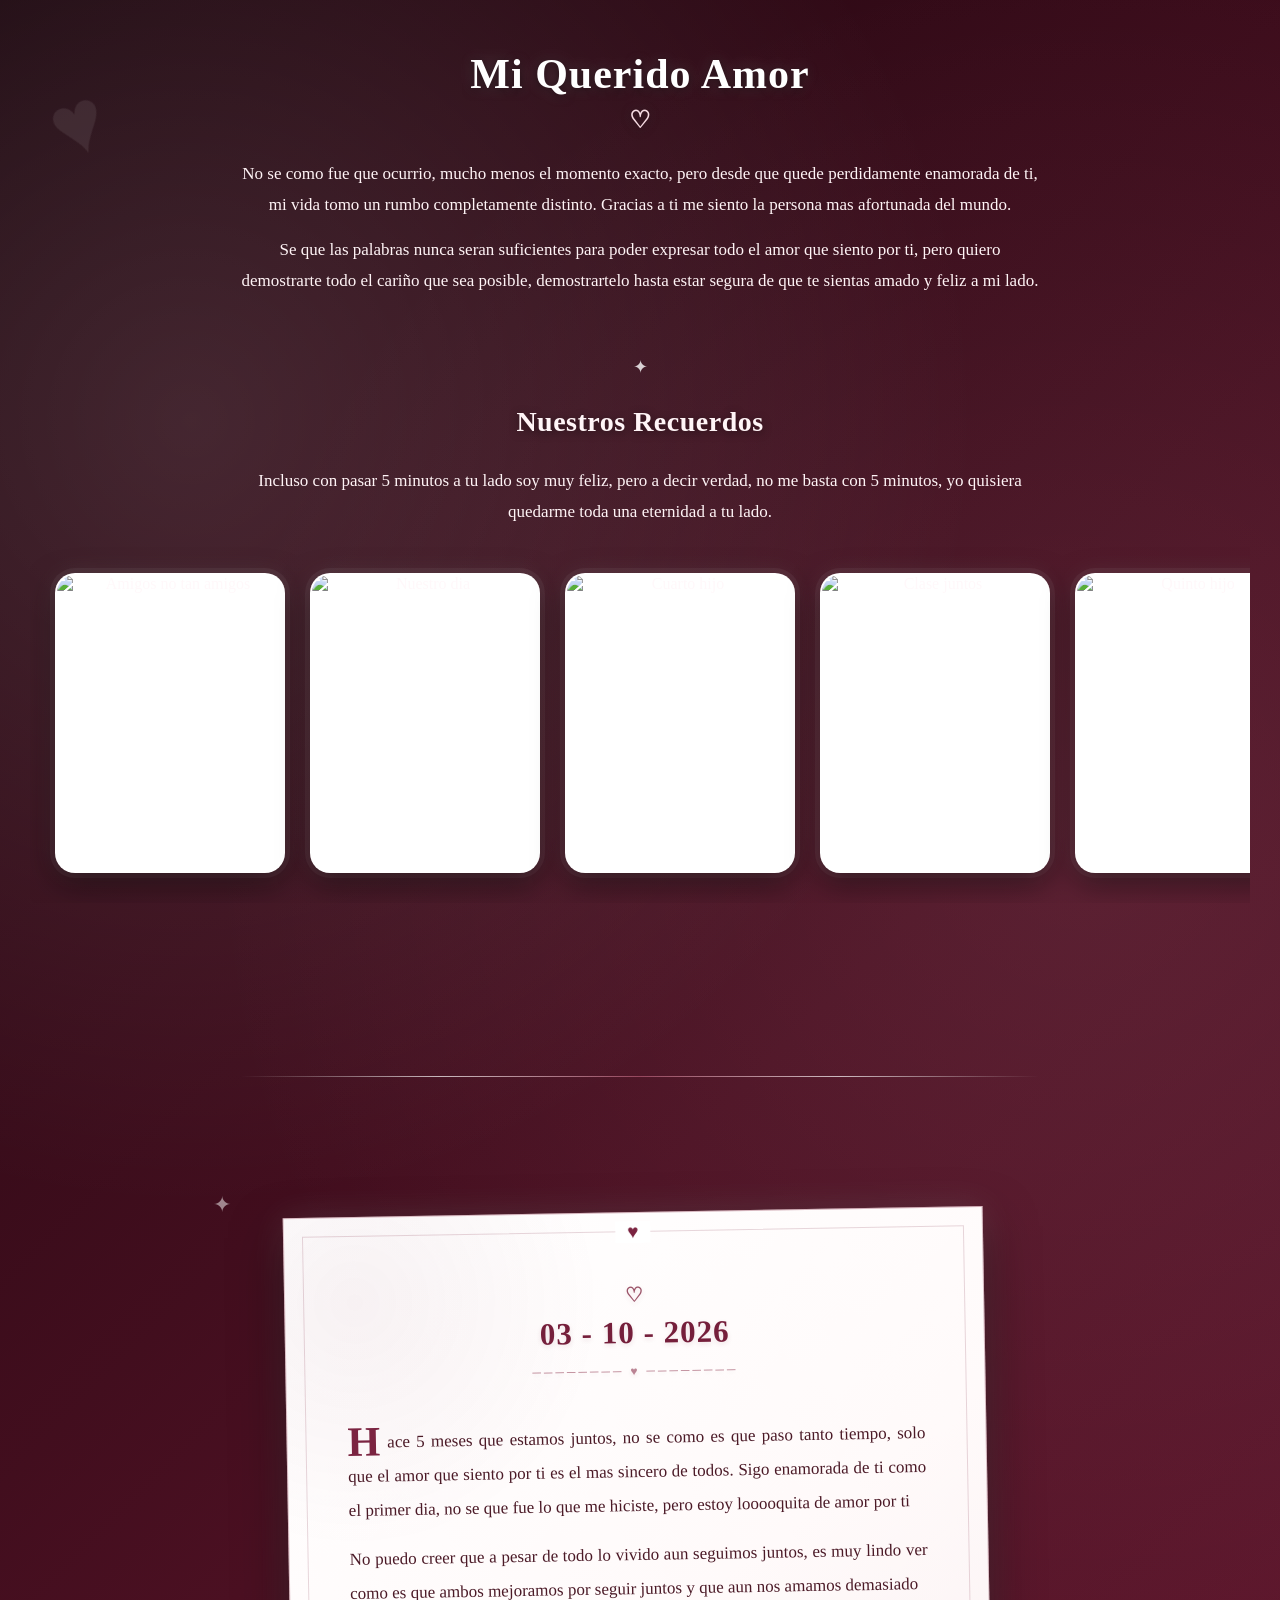
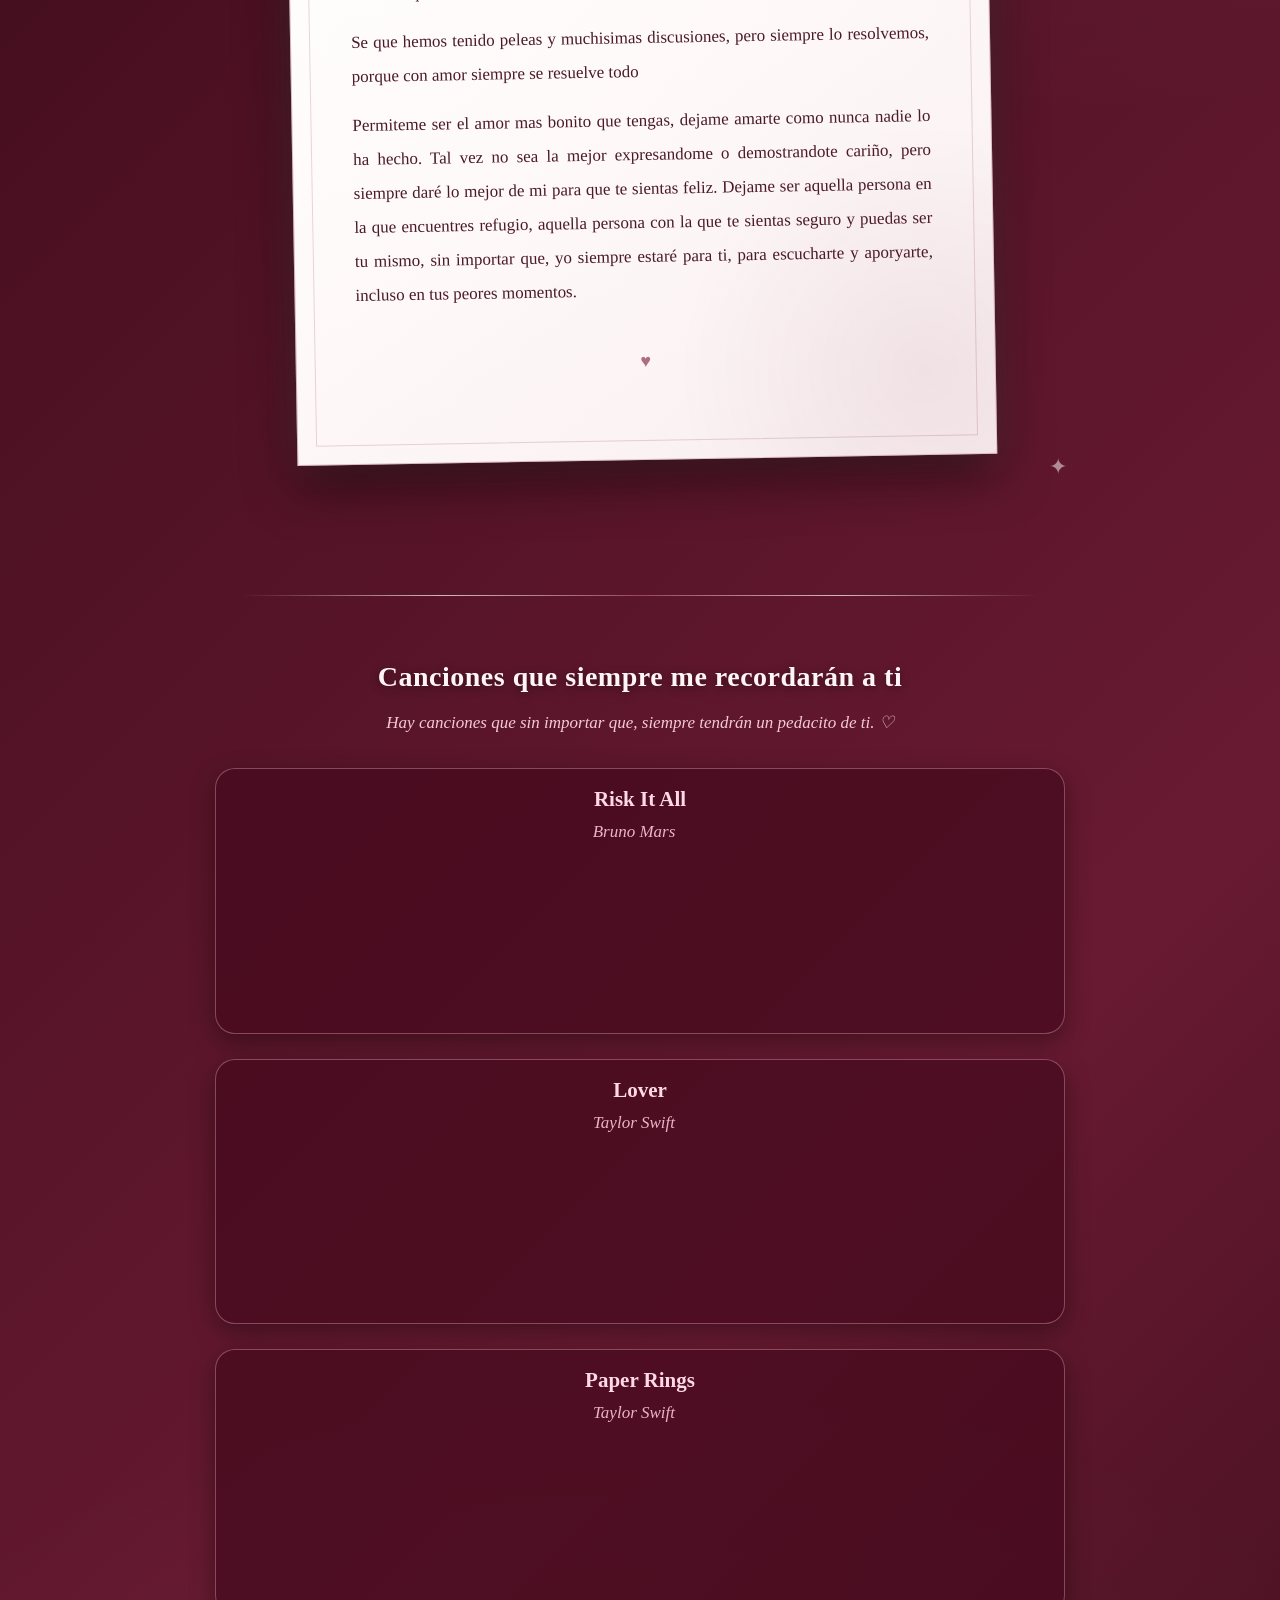
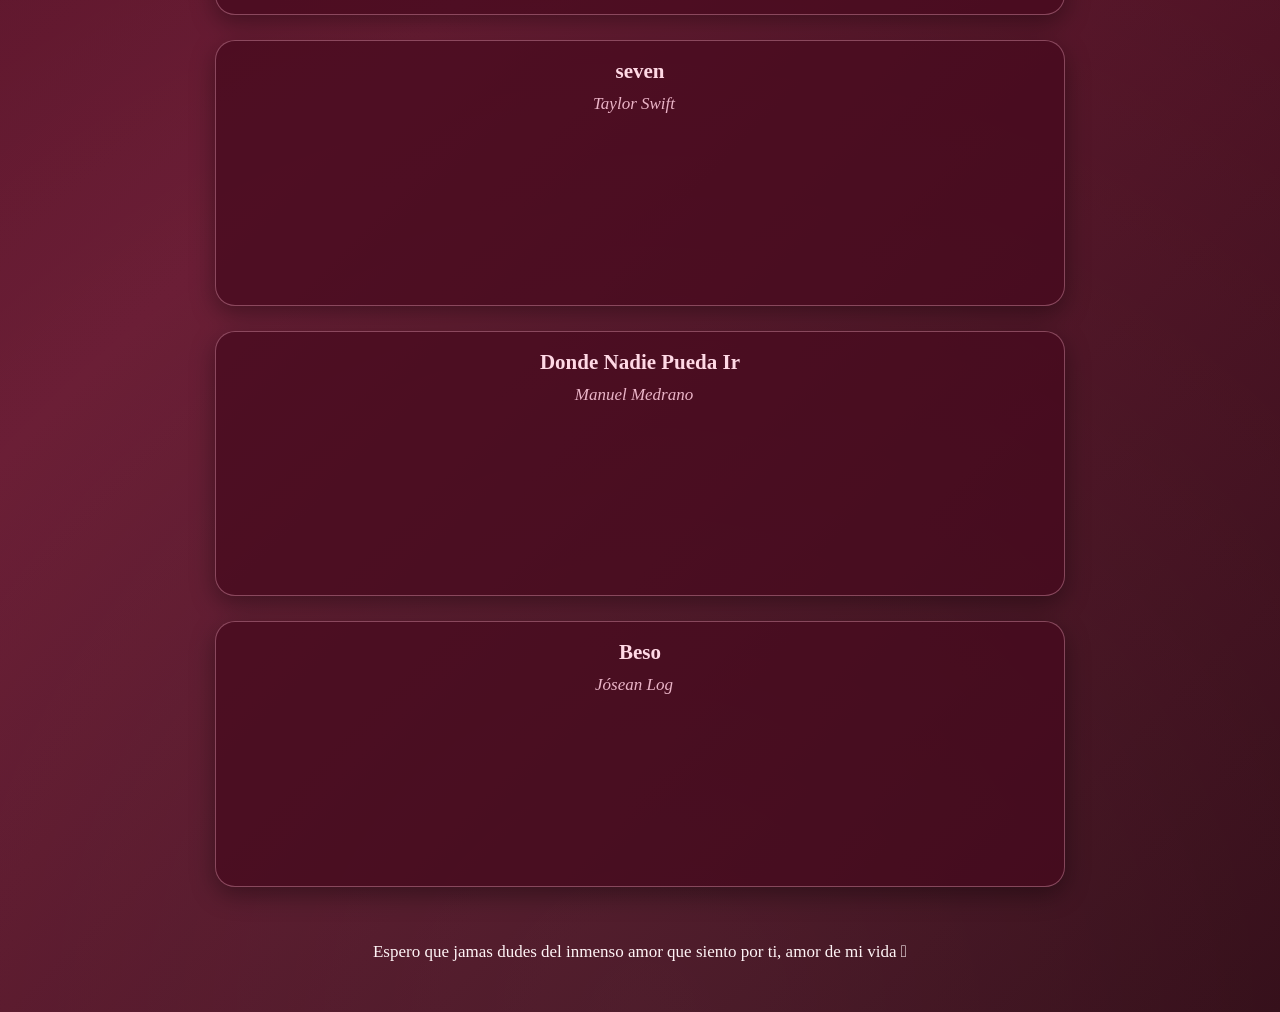
==== cartas.html @ c632c0ff "Add files via upload" ====
<!DOCTYPE html>
<html lang="es">
    <head>
        <meta charset="UTF-8">
        <meta name="viewport" content="width=device-width, initial-scale=1.0">
        <title>Boy I'm so in love with You❤️</title>
        <link rel="stylesheet" href="style_int.css">
        <link href="">
    </head>
    <body>
        <h1>Mi Querido Amor</h1>
        <p>No se como fue que ocurrio, mucho menos el momento exacto, pero desde que quede perdidamente enamorada de ti, mi vida tomo un rumbo completamente distinto. Gracias a ti me siento la persona mas afortunada del mundo. </p>
        <p>Se que las palabras nunca seran suficientes para poder expresar todo el amor que siento por ti, pero quiero demostrarte todo el cariño que sea posible, demostrartelo hasta estar segura de que te sientas amado y feliz a mi lado.</p>
        <p></p>

        <section class="fotos-section">
            <h3>Nuestros Recuerdos</h3>
            <p>Incluso con pasar 5 minutos a tu lado soy muy feliz, pero a decir verdad, no me basta con 5 minutos, yo quisiera quedarme toda una eternidad a tu lado.</p>
            <div class="img-juntos">
                <div class="foto" onclick="mostrarTexto('Y pensar que en diciembre comenzo aquel trato que nos llevo a lo que somos hoy. Jamas me arrepentire de haber pasado aquellos momentos juntos.')">
                <img src="img-juntos/foto1.jpeg" alt="Amigos no tan amigos">
                </div>

                <div class="foto" onclick="mostrarTexto('3 de Mayo fue el mejor dia de ese mes, finalmente fuimos novios y cada 3 se volvio nuestra fecha especial.')">
                <img src="img-juntos/foto2.jpeg" alt="Nuestro dia">
                </div>

                <div class="foto" onclick="mostrarTexto('Ese dia tuvimos una salida increible, a pesar de que terminamos mojados (y que no saltaste JAJAJ), fue muy lindo pasar una tarde a tu ladito y junto a nuestro cuarto hijo.')">
                <img src="img-juntos/foto3.jpg" alt="Cuarto hijo">
                </div>

                <div class="foto" onclick="mostrarTexto('Pasar mate a tu lado es algo que extraño, sin ti las clases son aburridas, cualquier cosa sin ti es aburrida :c')">
                <img src="img-juntos/foto4.jpg" alt="Clase juntos">
                </div>

                <div class="foto" onclick="mostrarTexto('A pesar de que no estabamos en nuestro mejor momento, pudimos solucionar nuestros problemas y pasar un dia lindo, en compañia de nuestro hijo Tulio.')">
                <img src="img-juntos/foto5.jpg" alt="Quinto hijo">
                </div>

                <div class="foto" onclick="mostrarTexto('Fue muy lindo ir al cine solo para escuchar la nueva cancion de Tay, y aunque me hayas tirado y casi quedo sin pie, me encanto ir a comer a tu lado junto a nuestro sexto hijo que casi pierdes.')">
                <img src="img-juntos/foto6.jpg" alt="Dia de mi casi muerte y nacimiento de nuestro sexto hijo">
                </div>

                <div class="foto" onclick="mostrarTexto('Aunque ya no estemos juntos como en la prepa, aun podemos pasar ratitos pequeños en la uni. No importa la distancia que haya entre nosotros, siempre te amaré y seré feliz a tu ladito.')">
                <img src="img-juntos/foto7.jpg" alt="Tarde juntos en la uni pro">
                </div>
            </div>

            <div id="texto-foto" class="texto-foto">
                <p id="descripcion-foto"></p>
            </div>
        </section>
        <hr>

        <section class="mini-carta">
            <div class="hoja">
                <h3>03 - 10 - 2026</h3>
                <p>Hace 5 meses que estamos juntos, no se como es que paso tanto tiempo, solo que el amor que siento por ti es el mas sincero de todos. Sigo enamorada de ti como el primer dia, no se que fue lo que me hiciste, pero estoy looooquita de amor por ti</p>
                <p>No puedo creer que a pesar de todo lo vivido aun seguimos juntos, es muy lindo ver como es que ambos mejoramos por seguir juntos y que aun nos amamos demasiado</p>
                <p>Se que hemos tenido peleas y muchisimas discusiones, pero siempre lo resolvemos, porque con amor siempre se resuelve todo</p>
                <p>Permiteme ser el amor mas bonito que tengas, dejame amarte como nunca nadie lo ha hecho. Tal vez no sea la mejor expresandome o demostrandote cariño, pero siempre daré lo mejor de mi para que te sientas feliz. Dejame ser aquella persona en la que encuentres refugio, aquella persona con la que te sientas seguro y puedas ser tu mismo, sin importar que, yo siempre estaré para ti, para escucharte y aporyarte, incluso en tus peores momentos.</p>
            </div>
        </section>
        <hr>

        <section class="canciones">
    <h3>Canciones que siempre me recordarán a ti</h3>

    <p class="intro-canciones">
        Hay canciones que sin importar que,
        siempre tendrán un pedacito de ti. ♡
    </p>

    <div class="lista-canciones">

        <!-- RISK IT ALL -->
        <div class="cancion">
            <h4>Risk It All</h4>
            <p>Bruno Mars</p>

            <iframe
                src="https://open.spotify.com/embed/track/6skX6In6VpLzev9epAUnpp?utm_source=generator"
                width="100%"
                height="152"
                frameborder="0"
                allow="autoplay; clipboard-write; encrypted-media; fullscreen; picture-in-picture"
                loading="lazy">
            </iframe>
        </div>


        <!-- LOVER -->
        <div class="cancion">
            <h4>Lover</h4>
            <p>Taylor Swift</p>

            <iframe
                src="https://open.spotify.com/embed/track/1dGr1c8CrMLDpV6mPbImSI?utm_source=generator"
                width="100%"
                height="152"
                frameborder="0"
                allow="autoplay; clipboard-write; encrypted-media; fullscreen; picture-in-picture"
                loading="lazy">
            </iframe>
        </div>


        <!-- PAPER RINGS -->
        <div class="cancion">
            <h4>Paper Rings</h4>
            <p>Taylor Swift</p>

            <iframe
                src="https://open.spotify.com/embed/track/4y5bvROuBDPr5fuwXbIBZR?utm_source=generator"
                width="100%"
                height="152"
                frameborder="0"
                allow="autoplay; clipboard-write; encrypted-media; fullscreen; picture-in-picture"
                loading="lazy">
            </iframe>
        </div>


        <!-- SEVEN -->
        <div class="cancion">
            <h4>seven</h4>
            <p>Taylor Swift</p>

            <iframe
                src="https://open.spotify.com/embed/track/2vJ7QvyCiR4DaHxwO58izA?utm_source=generator"
                width="100%"
                height="152"
                frameborder="0"
                allow="autoplay; clipboard-write; encrypted-media; fullscreen; picture-in-picture"
                loading="lazy">
            </iframe>
        </div>


        <!-- DONDE NADIE PUEDA IR -->
        <div class="cancion">
            <h4>Donde Nadie Pueda Ir</h4>
            <p>Manuel Medrano</p>

            <iframe
                src="https://open.spotify.com/embed/track/1PQfYb7E8o6EZ9f8XhEfD2?utm_source=generator"
                width="100%"
                height="152"
                frameborder="0"
                allow="autoplay; clipboard-write; encrypted-media; fullscreen; picture-in-picture"
                loading="lazy">
            </iframe>
        </div>


        <!-- BESO -->
        <div class="cancion">
            <h4>Beso</h4>
            <p>Jósean Log</p>

            <iframe
                src="https://open.spotify.com/embed/track/72IUN0ltSZCKbUMp1rpJXL?utm_source=generator"
                width="100%"
                height="152"
                frameborder="0"
                allow="autoplay; clipboard-write; encrypted-media; fullscreen; picture-in-picture"
                loading="lazy">
            </iframe>
        </div>
    </div>
</section>

<p> Espero que jamas dudes del inmenso amor que siento por ti, amor de mi vida 𔘓</p>
        <script src="script_int1.js"></script>
    </body>
</html>
---- style_int.css ----
* {
    box-sizing: border-box;
}

html {
    scroll-behavior: smooth;
}

body {
    margin: 0;
    padding: 30px;
    min-height: 100vh;
    background:
        radial-gradient(circle at 15% 10%, rgba(255,255,255,0.12), transparent 20%),
        radial-gradient(circle at 85% 20%, rgba(255,220,230,0.08), transparent 25%),
        radial-gradient(circle at 50% 100%, rgba(255,255,255,0.06), transparent 30%),
        linear-gradient(135deg, #1b050d, #4b1022, #681a32, #300914);
    font-family: Georgia, "Times New Roman", serif;
    color: #fff8fa;
    text-align: center;
    overflow-x: hidden;
    position: relative;
}

body::before,
body::after {
    content: "♥";
    position: fixed;
    color: rgba(255,255,255,0.08);
    font-size: 90px;
    z-index: -1;
    pointer-events: none;
}

body::before {
    top: 8%;
    left: 4%;
    transform: rotate(-20deg);
}

body::after {
    bottom: 8%;
    right: 4%;
    transform: rotate(20deg);
}

h1 {
    color: #ffffff;
    font-size: 42px;
    margin: 20px auto 25px;
    letter-spacing: 1px;
    text-shadow:
        0 2px 10px rgba(0,0,0,0.55),
        0 0 18px rgba(255,255,255,0.18);
    position: relative;
}

h1::after {
    content: "♡";
    display: block;
    font-size: 24px;
    margin-top: 8px;
    color: #f7dce3;
}

h3 {
    color: #fff5f7;
    font-size: 28px;
    text-shadow: 0 2px 10px rgba(0,0,0,0.45);
    letter-spacing: 0.5px;
}

p {
    max-width: 800px;
    margin: 15px auto;
    line-height: 1.8;
    font-size: 17px;
    color: #fff4f6;
}

.fotos-section {
    margin-top: 60px;
    position: relative;
}

.fotos-section::before {
    content: "✦";
    display: block;
    color: #ffffff;
    font-size: 18px;
    margin-bottom: 10px;
    opacity: 0.8;
}

.img-juntos {
    display: flex;
    flex-direction: row;
    flex-wrap: nowrap;
    overflow-x: auto;
    gap: 25px;
    padding: 30px 25px;
    scroll-behavior: smooth;
    cursor: grab;
    scrollbar-color: #d7a0ae #35101c;
}

.img-juntos:active {
    cursor: grabbing;
}

.img-juntos::-webkit-scrollbar {
    height: 9px;
}

.img-juntos::-webkit-scrollbar-track {
    background: rgba(255,255,255,0.08);
    border-radius: 20px;
}

.img-juntos::-webkit-scrollbar-thumb {
    background: linear-gradient(
        90deg,
        #ffffff,
        #d99aaa,
        #ffffff
    );
    border-radius: 20px;
}

.img-juntos::-webkit-scrollbar-thumb:hover {
    background: #ffffff;
}

.foto {
    flex: 0 0 auto;
    width: 230px;
    height: 300px;
    border-radius: 20px;
    overflow: hidden;
    cursor: pointer;
    border: 2px solid rgba(255,255,255,0.65);
    background: #fff;
    box-shadow:
        0 10px 30px rgba(0,0,0,0.5),
        0 0 0 5px rgba(255,255,255,0.05),
        0 0 25px rgba(255,220,230,0.12);
    transition:
        transform 0.4s ease,
        box-shadow 0.4s ease,
        border-color 0.4s ease;
}

.foto:hover {
    transform: translateY(-12px) scale(1.045);
    border-color: #ffffff;
    box-shadow:
        0 20px 40px rgba(0,0,0,0.6),
        0 0 30px rgba(255,255,255,0.25),
        0 0 50px rgba(170,50,85,0.35);
}

.foto img {
    width: 100%;
    height: 100%;
    object-fit: cover;
    display: block;
    transition:
        transform 0.6s ease,
        filter 0.6s ease;
}

.foto:hover img {
    transform: scale(1.08);
    filter: brightness(1.08);
}

.texto-foto {
    max-width: 600px;
    margin: 35px auto;
    padding: 28px;
    background:
        linear-gradient(
            145deg,
            rgba(255,255,255,0.98),
            rgba(250,238,241,0.98)
        );
    color: #451321;
    border-radius: 20px;
    border: 1px solid rgba(255,255,255,0.9);
    box-shadow:
        0 15px 40px rgba(0,0,0,0.4),
        0 0 30px rgba(255,255,255,0.12);
    opacity: 0;
    transform: translateY(20px) scale(0.98);
    transition:
        opacity 0.45s ease,
        transform 0.45s ease;
    pointer-events: none;
    position: relative;
}

.texto-foto::before {
    content: "♡";
    position: absolute;
    top: -17px;
    left: 50%;
    transform: translateX(-50%);
    background: #ffffff;
    color: #751f3b;
    width: 35px;
    height: 35px;
    line-height: 34px;
    border-radius: 50%;
    box-shadow: 0 4px 15px rgba(0,0,0,0.2);
}

.texto-foto.mostrar {
    opacity: 1;
    transform: translateY(0) scale(1);
}

.texto-foto h4 {
    margin-top: 5px;
    color: #751f3b;
    font-size: 23px;
    letter-spacing: 1px;
}

.texto-foto p {
    color: #54202d;
}

.mini-carta {
    display: flex;
    justify-content: center;
    padding: 70px 20px;
    position: relative;
}

.mini-carta::before,
.mini-carta::after {
    content: "✦";
    position: absolute;
    color: rgba(255,255,255,0.5);
    font-size: 22px;
}

.mini-carta::before {
    left: 15%;
    top: 50px;
}

.mini-carta::after {
    right: 15%;
    bottom: 50px;
}

.hoja {
    width: 90%;
    max-width: 700px;
    min-height: 500px;
    padding: 65px 60px;
    background:
        radial-gradient(
            circle at 10% 10%,
            rgba(123,36,65,0.06),
            transparent 25%
        ),
        radial-gradient(
            circle at 90% 90%,
            rgba(123,36,65,0.07),
            transparent 25%
        ),
        linear-gradient(
            145deg,
            #ffffff,
            #fffafa,
            #f8edef
        );
    color: #42121e;
    border: 1px solid rgba(155,83,104,0.35);
    box-shadow:
        0 20px 50px rgba(0,0,0,0.5),
        0 0 35px rgba(255,255,255,0.12);
    position: relative;
    text-align: left;
    transform: rotate(-1deg);
    transition:
        transform 0.5s ease,
        box-shadow 0.5s ease;
    overflow: hidden;
}

.hoja:hover {
    transform: rotate(0deg) translateY(-7px);
    box-shadow:
        0 25px 55px rgba(0,0,0,0.55),
        0 0 40px rgba(255,255,255,0.2);
}

.hoja::before {
    content: "";
    position: absolute;
    inset: 18px;
    border: 1px solid rgba(123,36,65,0.18);
    pointer-events: none;
}

.hoja::after {
    content: "♥";
    position: absolute;
    top: 8px;
    left: 50%;
    transform: translateX(-50%);
    color: #7b2441;
    font-size: 19px;
    background: #ffffff;
    padding: 0 12px;
}

.hoja h3 {
    text-align: center;
    margin: 5px 0 42px;
    color: #751f3b;
    font-size: 31px;
    letter-spacing: 1px;
    position: relative;
    text-shadow: 0 2px 5px rgba(117,31,59,0.12);
}

.hoja h3::before {
    content: "♡";
    display: block;
    font-size: 20px;
    margin-bottom: 8px;
    color: #9b5368;
}

.hoja h3::after {
    content: "──────── ♥ ────────";
    display: block;
    margin-top: 13px;
    font-size: 12px;
    letter-spacing: 3px;
    color: #a45b70;
    opacity: 0.75;
}

.hoja p {
    max-width: none;
    font-size: 17px;
    line-height: 2;
    color: #4b1a27;
    text-align: justify;
    position: relative;
    z-index: 1;
}

.hoja p:first-of-type::first-letter {
    font-size: 42px;
    font-weight: bold;
    float: left;
    line-height: 0.8;
    padding-right: 7px;
    color: #7b2441;
}

.firma {
    text-align: right;
    margin-top: 55px !important;
    font-style: italic;
    color: #702039 !important;
    position: relative;
}

.firma::before {
    content: "♡ ";
    color: #8e3450;
}

.firma::after {
    content: " ✦";
    color: #8e3450;
}

.hoja p:last-of-type::after {
    content: "♥";
    display: block;
    text-align: center;
    margin-top: 35px;
    color: #8e3450;
    font-size: 18px;
    opacity: 0.7;
}

hr {
    border: none;
    height: 1px;
    background: linear-gradient(
        90deg,
        transparent,
        #ffffff,
        #b55c75,
        #ffffff,
        transparent
    );
    margin: 65px auto;
    max-width: 800px;
    opacity: 0.7;
}

::selection {
    background: #ffffff;
    color: #641b31;
}

@media (max-width: 600px) {

    body {
        padding: 20px 15px;
        background:
            radial-gradient(
                circle at top,
                rgba(255,255,255,0.12),
                transparent 35%
            ),
            radial-gradient(
                circle at bottom,
                rgba(146,42,70,0.35),
                transparent 40%
            ),
            linear-gradient(
                160deg,
                #210610,
                #4b1124,
                #2b0814
            );
    }

    h1 {
        font-size: 30px;
        line-height: 1.3;
        margin-top: 10px;
    }

    h1::after {
        font-size: 20px;
    }

    h3 {
        font-size: 24px;
    }

    p {
        font-size: 16px;
        line-height: 1.7;
    }

    .fotos-section {
        margin-top: 45px;
    }

    .img-juntos {
        gap: 16px;
        padding: 25px 8px;
    }

    .foto {
        width: 190px;
        height: 250px;
        border-radius: 17px;
    }

    .texto-foto {
        padding: 24px 20px;
        margin: 30px auto;
    }

    .texto-foto h4 {
        font-size: 21px;
    }

    .mini-carta {
        padding: 55px 10px;
    }

    .mini-carta::before {
        left: 5%;
    }

    .mini-carta::after {
        right: 5%;
    }

    .hoja {
        width: 96%;
        padding: 50px 28px;
    }

    .hoja::before {
        inset: 12px;
    }

    .hoja h3 {
        font-size: 25px;
        margin-bottom: 35px;
    }

    .hoja h3::after {
        font-size: 10px;
        letter-spacing: 1px;
    }

    .hoja p {
        font-size: 16px;
        line-height: 1.85;
        text-align: left;
    }

    .hoja p:first-of-type::first-letter {
        font-size: 36px;
    }

    .firma {
        margin-top: 40px !important;
    }

    hr {
        margin: 45px auto;
    }
}

/* ============================= */
/*       SECCIÓN CANCIONES       */
/* ============================= */

.canciones {
    width: 90%;
    max-width: 850px;
    margin: 50px auto;
    text-align: center;
}

.canciones h3 {
    margin-bottom: 10px;
}

.intro-canciones {
    color: #f6c9d8;
    font-size: 17px;
    font-style: italic;
    margin-bottom: 30px;
}

.lista-canciones {
    display: flex;
    flex-direction: column;
    gap: 25px;
}

.cancion {
    background: rgba(70, 10, 30, 0.75);
    border: 1px solid rgba(255, 180, 205, 0.35);
    border-radius: 20px;
    padding: 18px;
    box-shadow: 0 8px 25px rgba(0, 0, 0, 0.35);
    transition: transform 0.3s ease, box-shadow 0.3s ease;
}

.cancion:hover {
    transform: translateY(-4px);
    box-shadow: 0 12px 30px rgba(0, 0, 0, 0.5);
}

.cancion h4 {
    color: #ffd9e5;
    font-size: 21px;
    margin: 0 0 5px;
}

.cancion p {
    color: #eab4c7;
    margin: 0 0 15px;
    font-style: italic;
}

.cancion iframe {
    border-radius: 14px;
    display: block;
}
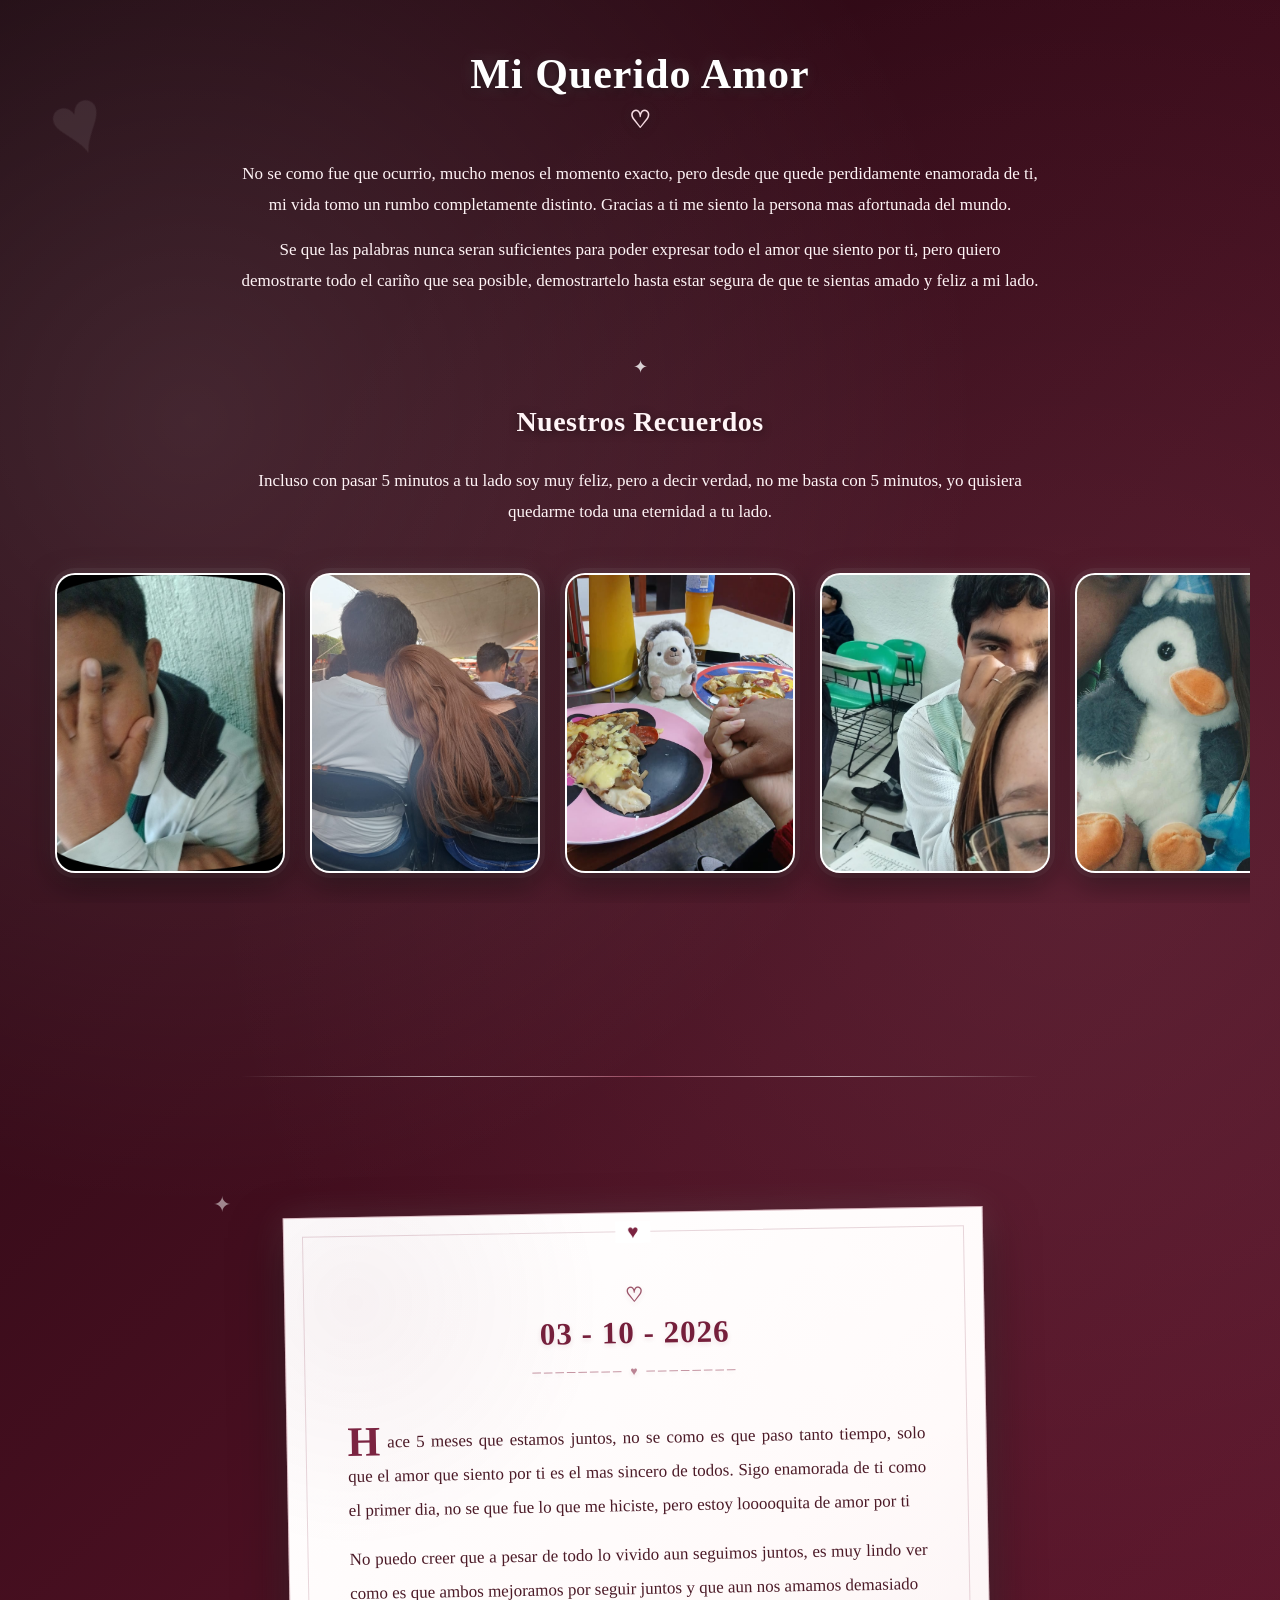
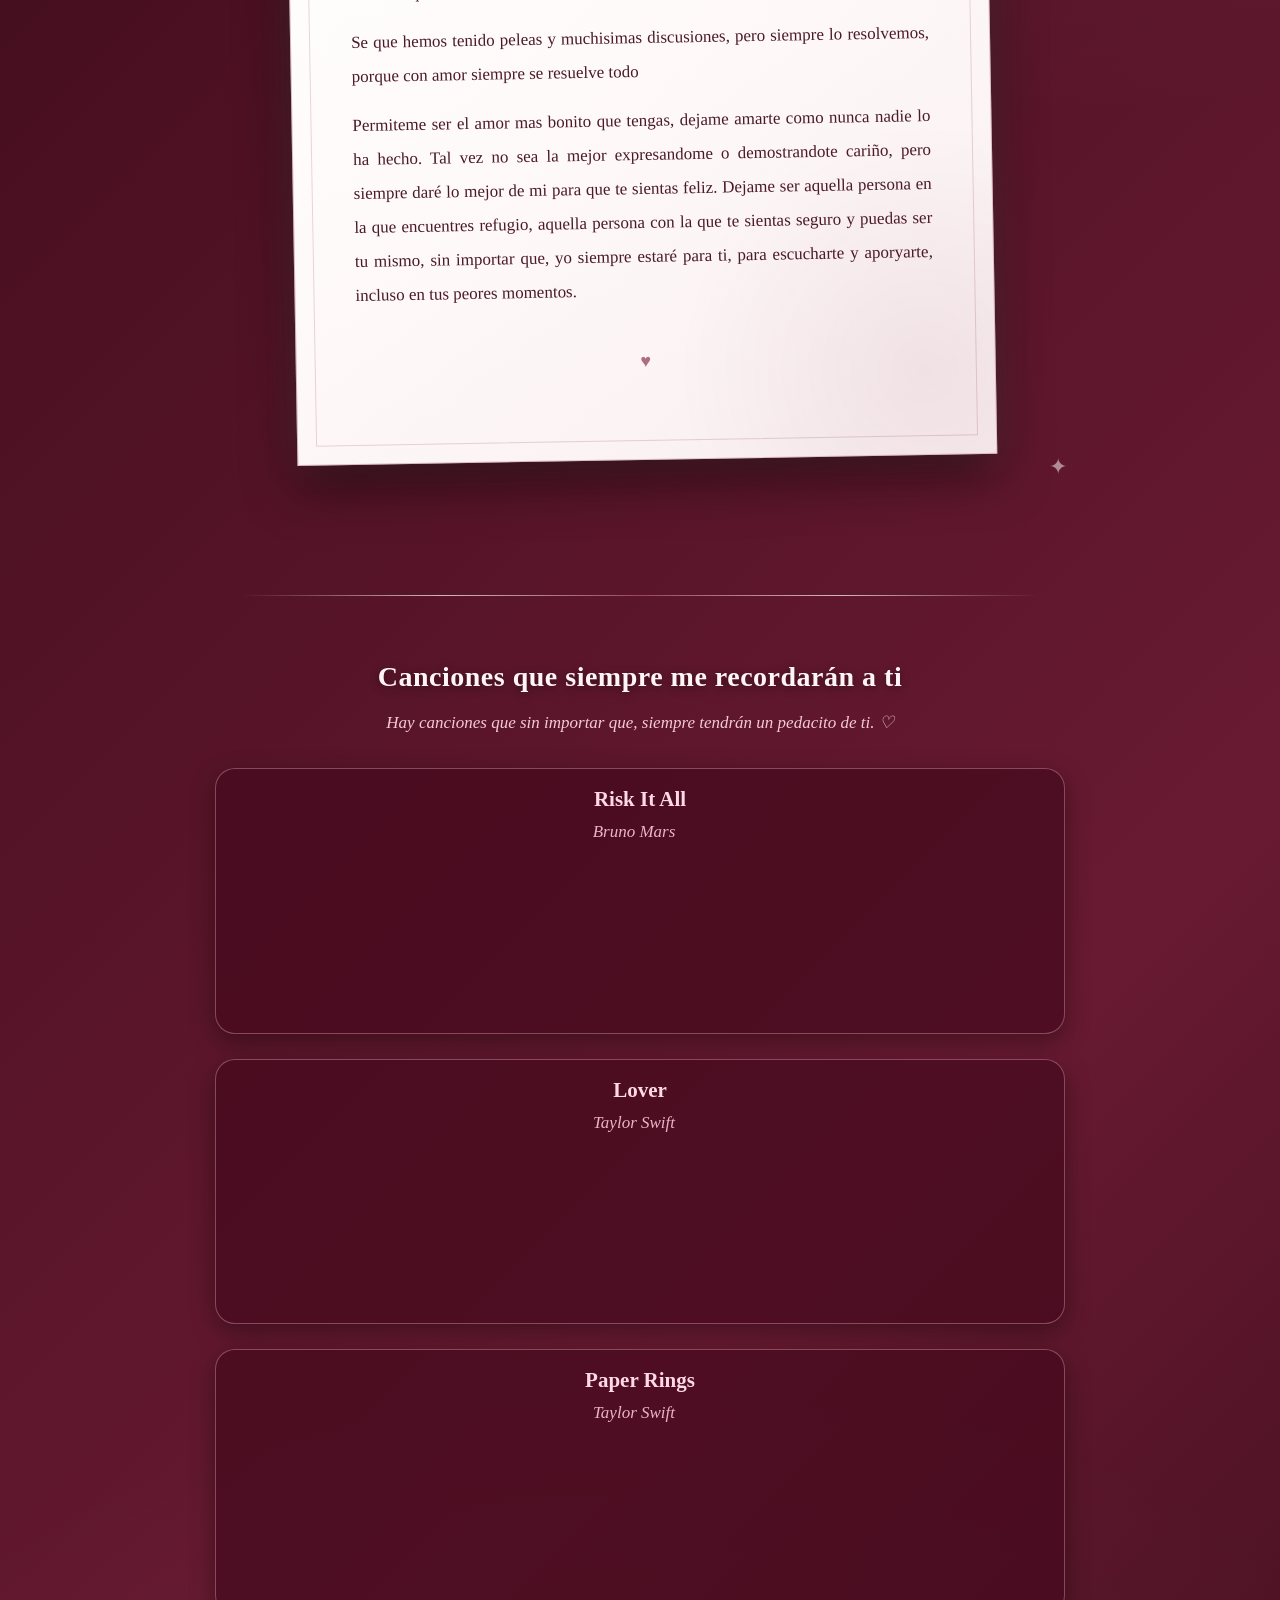
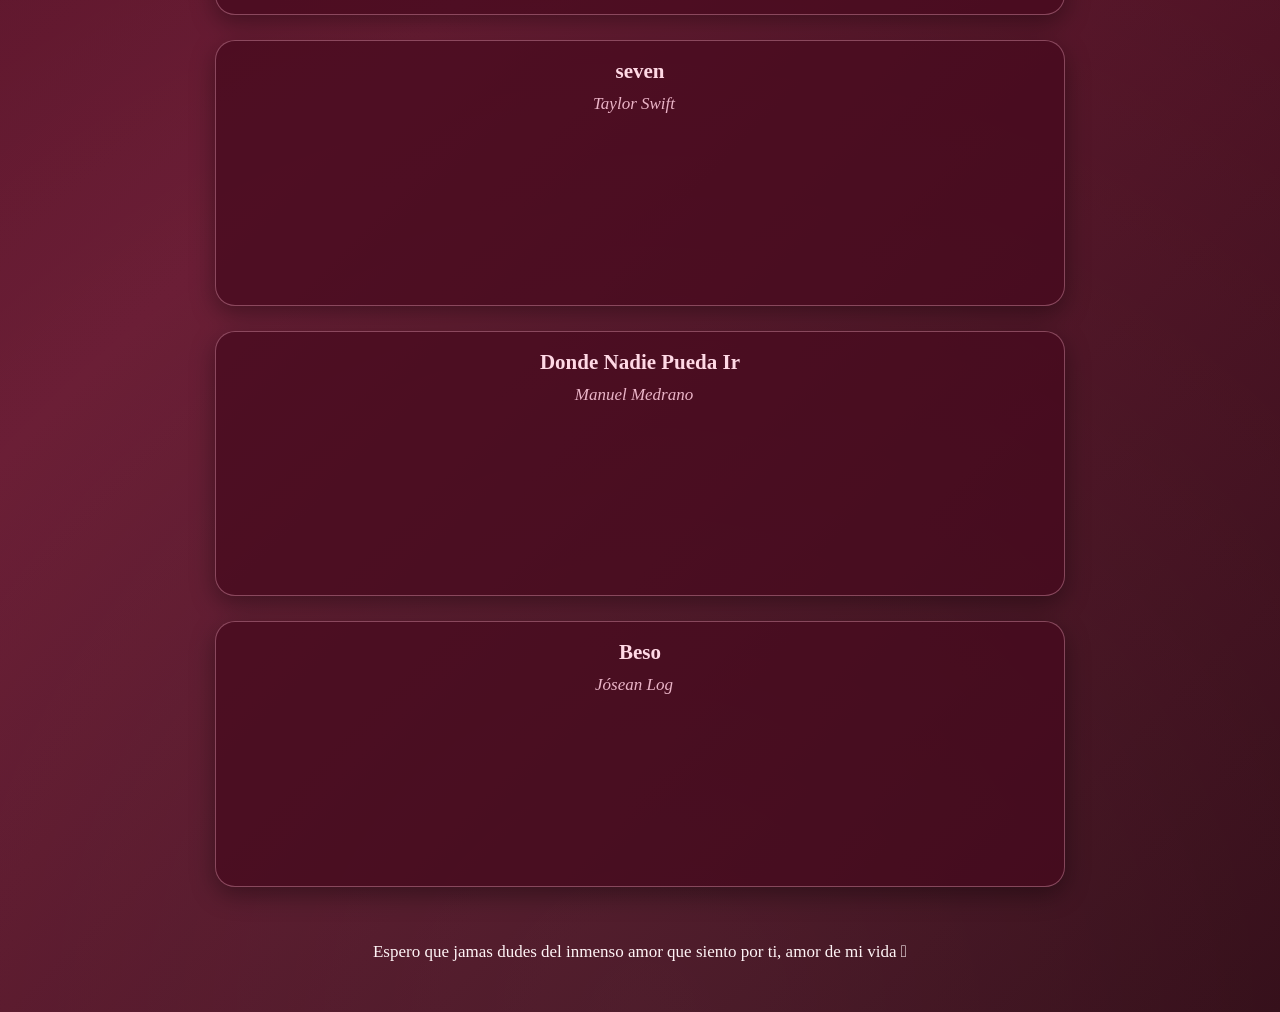
==== commit ba5a1a71: "cartas.html" ====
--- a/cartas.html
+++ b/cartas.html
@@ -18,31 +18,31 @@
             <p>Incluso con pasar 5 minutos a tu lado soy muy feliz, pero a decir verdad, no me basta con 5 minutos, yo quisiera quedarme toda una eternidad a tu lado.</p>
             <div class="img-juntos">
                 <div class="foto" onclick="mostrarTexto('Y pensar que en diciembre comenzo aquel trato que nos llevo a lo que somos hoy. Jamas me arrepentire de haber pasado aquellos momentos juntos.')">
-                <img src="img-juntos/foto1.jpeg" alt="Amigos no tan amigos">
+                <img src="foto1.jpg" alt="Amigos no tan amigos">
                 </div>
 
                 <div class="foto" onclick="mostrarTexto('3 de Mayo fue el mejor dia de ese mes, finalmente fuimos novios y cada 3 se volvio nuestra fecha especial.')">
-                <img src="img-juntos/foto2.jpeg" alt="Nuestro dia">
+                <img src="foto2.jpg" alt="Nuestro dia">
                 </div>
 
                 <div class="foto" onclick="mostrarTexto('Ese dia tuvimos una salida increible, a pesar de que terminamos mojados (y que no saltaste JAJAJ), fue muy lindo pasar una tarde a tu ladito y junto a nuestro cuarto hijo.')">
-                <img src="img-juntos/foto3.jpg" alt="Cuarto hijo">
+                <img src="foto3.jpg" alt="Cuarto hijo">
                 </div>
 
                 <div class="foto" onclick="mostrarTexto('Pasar mate a tu lado es algo que extraño, sin ti las clases son aburridas, cualquier cosa sin ti es aburrida :c')">
-                <img src="img-juntos/foto4.jpg" alt="Clase juntos">
+                <img src="foto4.jpg" alt="Clase juntos">
                 </div>
 
                 <div class="foto" onclick="mostrarTexto('A pesar de que no estabamos en nuestro mejor momento, pudimos solucionar nuestros problemas y pasar un dia lindo, en compañia de nuestro hijo Tulio.')">
-                <img src="img-juntos/foto5.jpg" alt="Quinto hijo">
+                <img src="foto5.jpg" alt="Quinto hijo">
                 </div>
 
                 <div class="foto" onclick="mostrarTexto('Fue muy lindo ir al cine solo para escuchar la nueva cancion de Tay, y aunque me hayas tirado y casi quedo sin pie, me encanto ir a comer a tu lado junto a nuestro sexto hijo que casi pierdes.')">
-                <img src="img-juntos/foto6.jpg" alt="Dia de mi casi muerte y nacimiento de nuestro sexto hijo">
+                <img src="foto6.jpg" alt="Dia de mi casi muerte y nacimiento de nuestro sexto hijo">
                 </div>
 
                 <div class="foto" onclick="mostrarTexto('Aunque ya no estemos juntos como en la prepa, aun podemos pasar ratitos pequeños en la uni. No importa la distancia que haya entre nosotros, siempre te amaré y seré feliz a tu ladito.')">
-                <img src="img-juntos/foto7.jpg" alt="Tarde juntos en la uni pro">
+                <img src="foto7.jpg" alt="Tarde juntos en la uni pro">
                 </div>
             </div>
 
@@ -173,4 +173,4 @@
 <p> Espero que jamas dudes del inmenso amor que siento por ti, amor de mi vida 𔘓</p>
         <script src="script_int1.js"></script>
     </body>
-</html>+</html>
